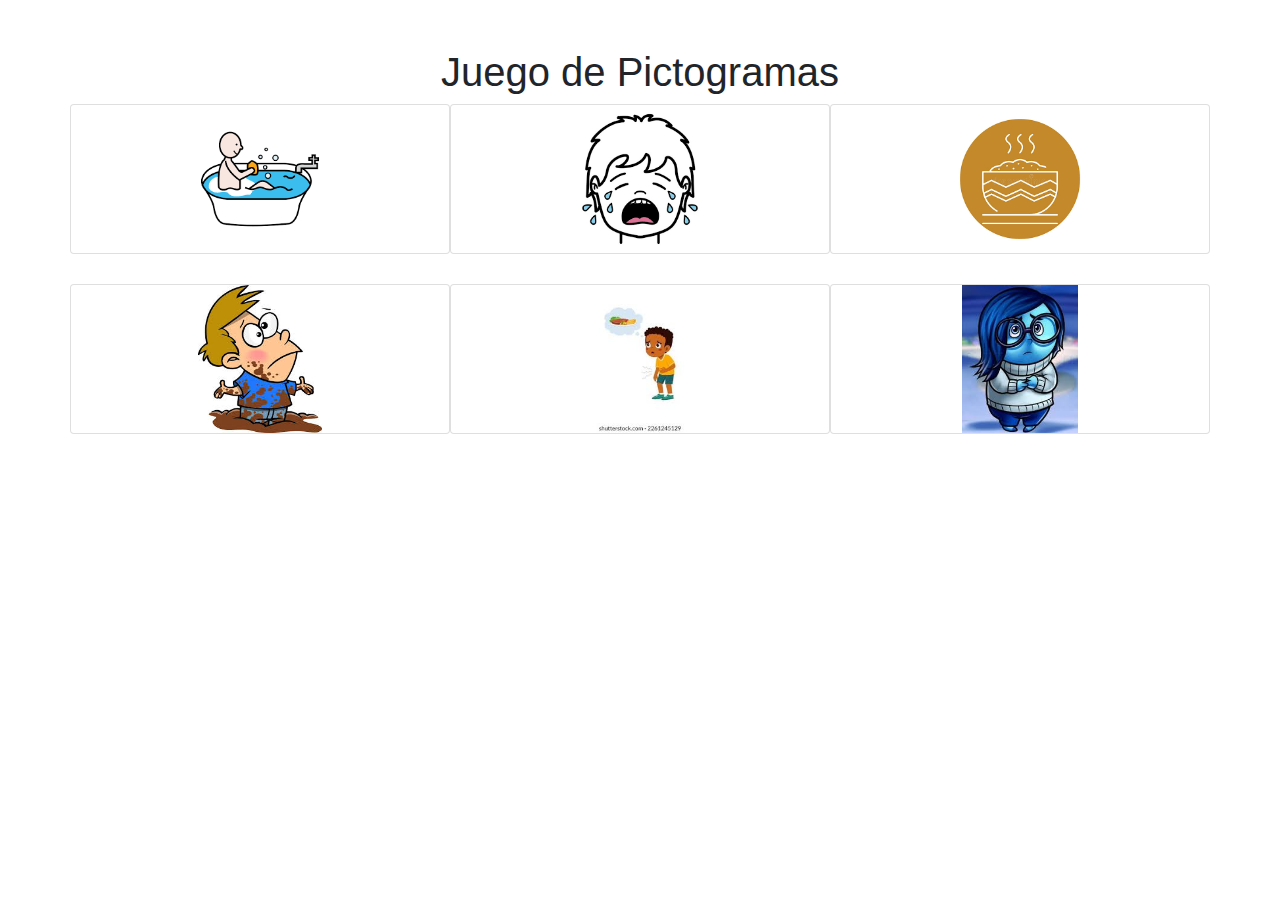
==== pictogramas.html @ 11ce3963 "primer commit de los juegos, aca se encuentra el juego de memotest casi completo. Tambien el de pict" ====
<!DOCTYPE html>
<html lang="es">
<head>
    <meta charset="UTF-8">
    <meta name="viewport" content="width=device-width, initial-scale=1.0">
    <title>Juego de Pictogramas</title>
    <link href="https://stackpath.bootstrapcdn.com/bootstrap/4.5.2/css/bootstrap.min.css" rel="stylesheet">
    <link rel="stylesheet" href="pictogramas.css">
</head>
<body>
    <div class="container text-center my-5">
        <h1>Juego de Pictogramas</h1>
        <div class="row" id="game-board">
            <!-- Las cartas se generarán aquí con JavaScript -->
        </div>
    </div>

    <script src="pictogramas.js"></script>
    <script src="https://code.jquery.com/jquery-3.5.1.slim.min.js"></script>
    <script src="https://cdn.jsdelivr.net/npm/@popperjs/core@2.5.3/dist/umd/popper.min.js"></script>
    <script src="https://stackpath.bootstrapcdn.com/bootstrap/4.5.2/js/bootstrap.min.js"></script>
</body>
</html>
---- pictogramas.css ----
.card {
    width: 100%;
    height: 150px;
    cursor: pointer;
    transition: transform 0.3s ease;
    margin-bottom: 30px;
}

.card img {
    width: 100%;
    height: 100%;
    object-fit: contain;
}

.card.matched {
    background-color: #28a745;
    transform: scale(1.05);
    transition: transform 0.3s ease, background-color 0.5s ease;
}

.line {
    position: absolute;
    height: 5px;
    background-color: #000;
    transform-origin: 0 50%;
    z-index: 1;
}
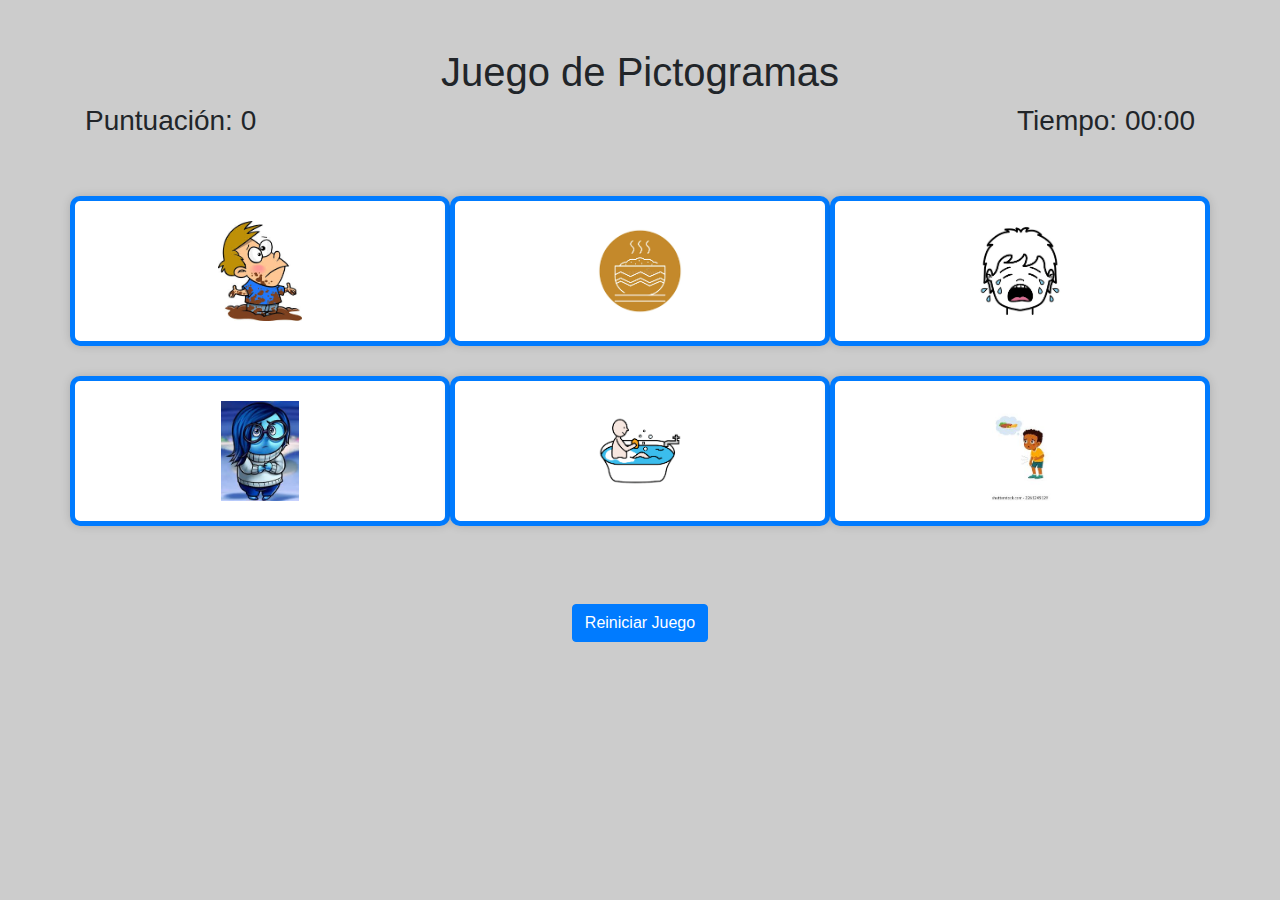
==== commit 52073a70: "en el juego de pictogramas se solucionaron errores: se soluciono que cuando se clickea dos veces una" ====
--- a/pictogramas.html
+++ b/pictogramas.html
@@ -10,9 +10,18 @@
 <body>
     <div class="container text-center my-5">
         <h1>Juego de Pictogramas</h1>
+        <div class="row mb-3">
+            <div class="col-6 text-left">
+                <h3>Puntuación: <span id="score">0</span></h3>
+            </div>
+            <div class="col-6 text-right">
+                <h3>Tiempo: <span id="timer">00:00</span></h3>
+            </div>
+        </div>
         <div class="row" id="game-board">
             <!-- Las cartas se generarán aquí con JavaScript -->
         </div>
+        <button id="restart-btn" class="btn btn-primary mt-5">Reiniciar Juego</button>
     </div>
 
     <script src="pictogramas.js"></script>
--- a/pictogramas.css
+++ b/pictogramas.css
@@ -1,15 +1,27 @@
+body {
+    background-color: #cccccc;
+    background-image: url('ruta/a/imagen_fondo.jpg');
+    background-size: cover;
+    background-position: center;
+}
+
 .card {
     width: 100%;
     height: 150px;
     cursor: pointer;
     transition: transform 0.3s ease;
     margin-bottom: 30px;
+    border: 5px solid #007bff; /* Marco azul */
+    background-color: #fff;
+    box-shadow: 0 0 10px rgba(0, 0, 0, 0.15);
+    border-radius: 10px;
 }
 
 .card img {
     width: 100%;
     height: 100%;
     object-fit: contain;
+    border-radius: 5px;
 }
 
 .card.matched {
@@ -25,3 +37,11 @@
     transform-origin: 0 50%;
     z-index: 1;
 }
+
+#game-board {
+    margin-top: 50px;
+}
+
+.col-4 {
+    padding: 20px; /* Espaciado entre las tarjetas */
+}
